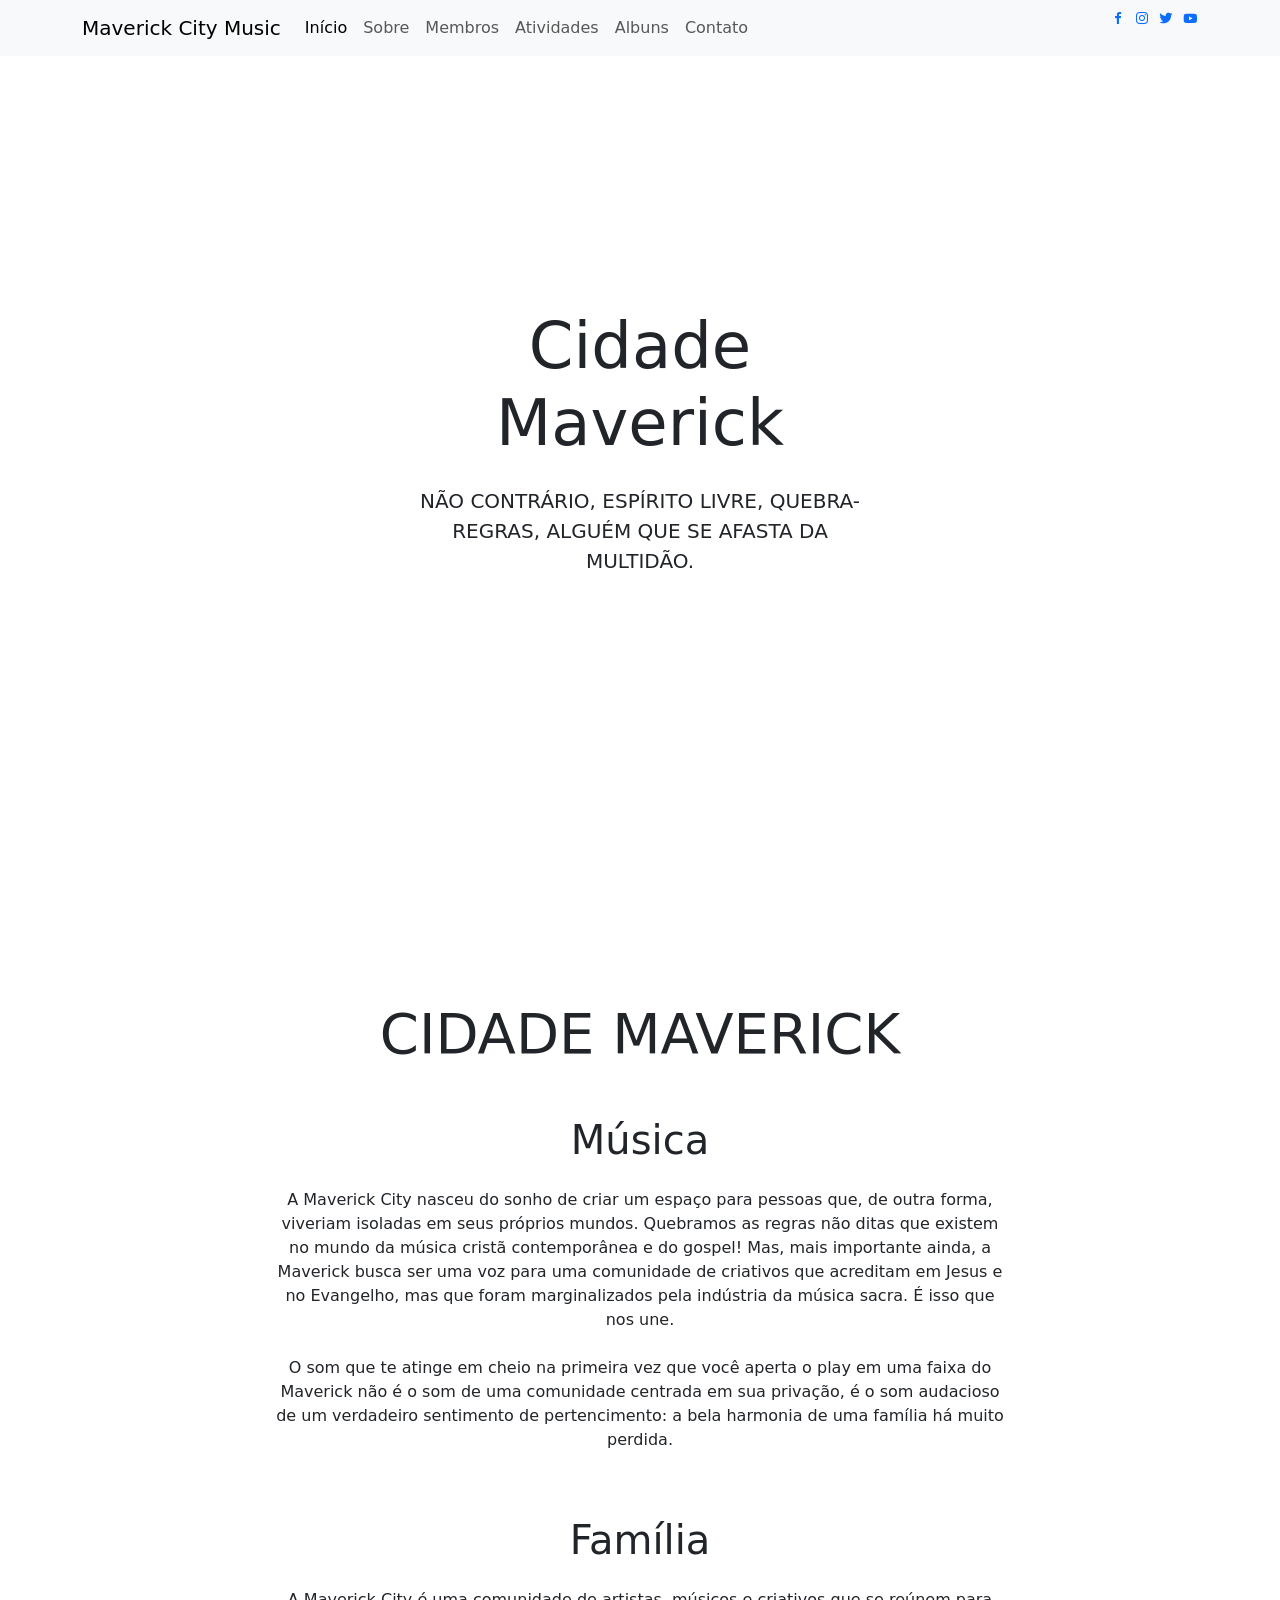
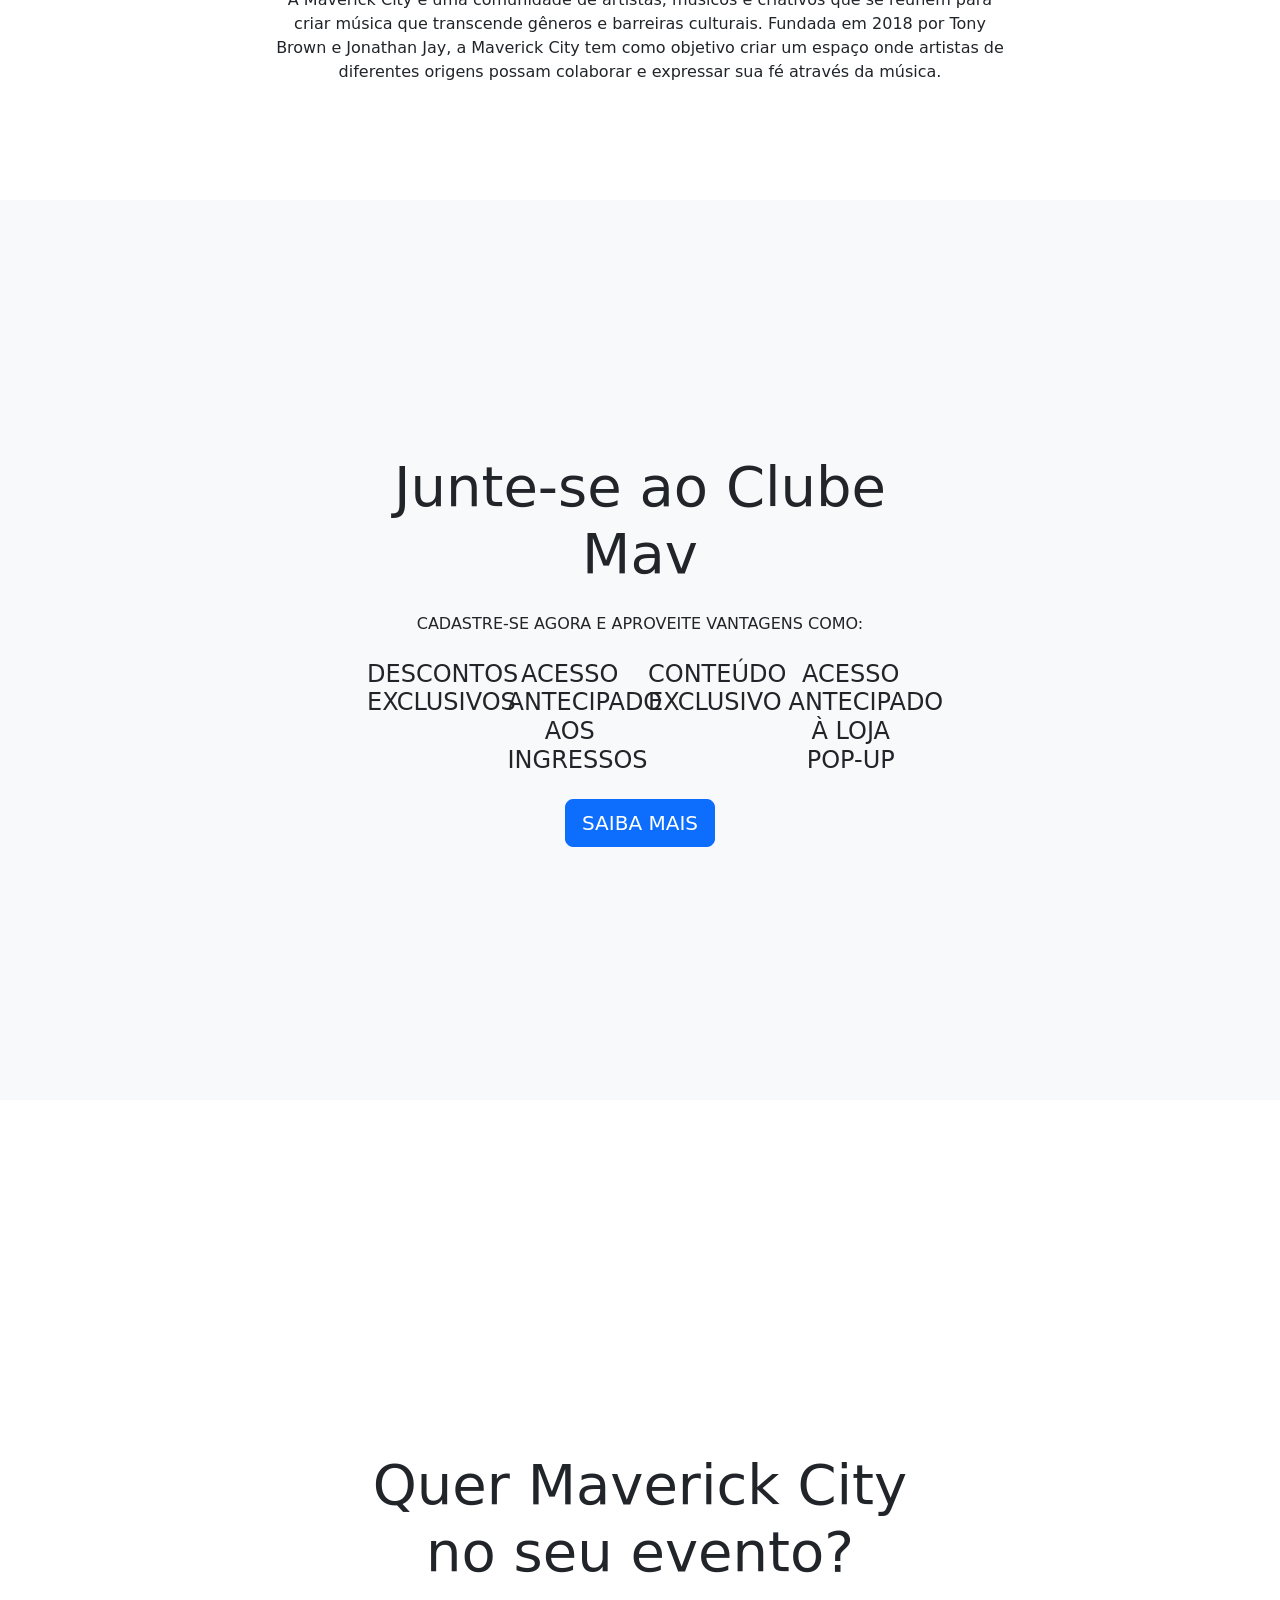
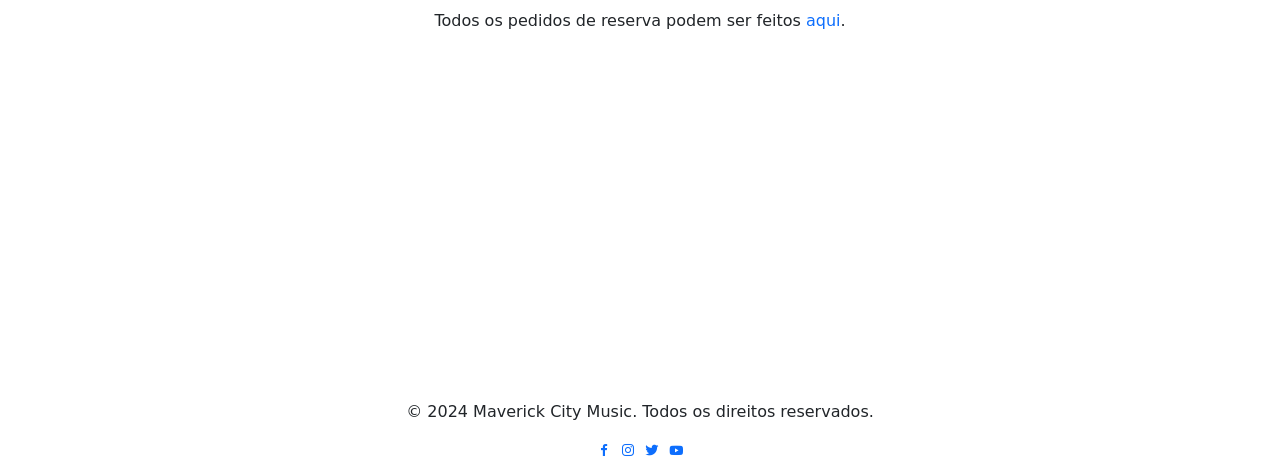
==== assets/pages/sobre.html @ f887ee78 "Novas alterações" ====
<!DOCTYPE html>
<html lang="pt-BR">

<head>
    <meta charset="UTF-8">
    <meta name="viewport" content="width=device-width, initial-scale=1.0">
    <meta http-equiv="X-UA-Compatible" content="IE=edge">
    <meta name="description"
        content="Maverick City Music - Um grupo de música cristã baseado em Atlanta, Geórgia. Conheça nossos membros, álbuns e acompanhe nossas atividades.">
    <meta name="keywords"
        content="Maverick City Music, Christian music, música cristã, Atlanta, Geórgia, worship music, música de adoração">
    <meta name="author" content="Francisco Afonso">

    <!-- Bootstrap CSS -->
    <link href="https://cdn.jsdelivr.net/npm/bootstrap@5.3.8/dist/css/bootstrap.min.css" rel="stylesheet"
        integrity="sha384-sRIl4kxILFvY47J16cr9ZwB07vP4J8+LH7qKQnuqkuIAvNWLzeN8tE5YBujZqJLB" crossorigin="anonymous">
    <!-- BoxIcons -->
    <link href='https://unpkg.com/boxicons@2.1.4/css/boxicons.min.css' rel='stylesheet'>
    <!-- Link CSS -->
    <link rel="stylesheet" href="/assets/css/style.css">

    <title>Maverick City Music | Sobre</title>
</head>

<body>
    <header class="header">
        <nav class="navbar navbar-expand-lg bg-body-tertiary fixed-top">
            <div class="container">
                <a class="navbar-brand" href="#">Maverick <span class="span"> City Music</span></a>
                <button class="navbar-toggler" type="button" data-bs-toggle="offcanvas"
                    data-bs-target="#offcanvasNavbar" aria-controls="offcanvasNavbar" aria-label="Toggle navigation">
                    <span class="navbar-toggler-icon"></span>
                </button>
                <div class="offcanvas offcanvas-end" tabindex="-1" id="offcanvasNavbar"
                    aria-labelledby="offcanvasNavbarLabel">
                    <div class="offcanvas-header">
                        <h5 class="offcanvas-title" id="offcanvasNavbarLabel">Maverick <span class="span">City
                                Music</span></h5>
                        <button type="button" class="btn-close" data-bs-dismiss="offcanvas" aria-label="Close"></button>
                    </div>
                    <div class="offcanvas-body">
                        <ul class="navbar-nav me-auto mb-2 mb-lg-0">
                            <li class="nav-item">
                                <a class="nav-link active" aria-current="page" href="/index.html#hero">Início</a>
                            </li>
                            <li class="nav-item">
                                <a class="nav-link" href="/index.html#about">Sobre</a>
                            </li>
                            <li class="nav-item">
                                <a class="nav-link" href="/index.html#members">Membros</a>
                            </li>
                            <li class="nav-item">
                                <a class="nav-link" href="/index.html#activities">Atividades</a>
                            </li>
                            <li class="nav-item">
                                <a class="nav-link" href="/index.html#albums">Albuns</a>
                            </li>
                            <li class="nav-item">
                                <a class="nav-link" href="/index.html#contact">Contato</a>
                            </li>
                        </ul>
                        <div class="d-flex gap-2 social-links" id="social-links">
                            <a href="https://www.facebook.com/MaverickCityMusic?locale=pt_PT"
                                class="social-link facebook"><i class='bx bxl-facebook'></i></a>
                            <a href="https://www.instagram.com/maverickcitymusic/" class="social-link instagram"><i
                                    class='bx bxl-instagram'></i></a>
                            <a href="https://twitter.com/MaverickCityMusic" class="social-link twitter"><i
                                    class='bx bxl-twitter'></i></a>
                            <a href="https://www.youtube.com/channel/UCcQaSpIMPptu9RLgqIbviqw"
                                class="social-link youtube"><i class='bx bxl-youtube'></i></a>
                        </div>
                    </div>
                </div>
        </nav>
    </header>

    <main>
        <section class="hero-about vh-100 d-flex align-items-center">
            <div class="container">
                <div class="row">
                    <div class="col-12 col-sm-10 col-md-8 col-lg-6 col-xl-5 mx-auto text-center">
                        <h2 class="title display-3 display-sm-4 display-md-3 mb-4">Cidade Maverick</h2>
                        <p class="description lead fs-5 fs-md-4">NÃO CONTRÁRIO, ESPÍRITO LIVRE, QUEBRA-REGRAS, ALGUÉM QUE SE AFASTA DA MULTIDÃO.</p>
                    </div>
                </div>
            </div>
        </section>

        <section class="about-content vh-100 d-flex align-items-center py-5">
            <div class="container">
                <div class="row">
                    <div class="col-12">
                        <h2 class="text-center mb-5 display-4 display-sm-5">CIDADE MAVERICK</h2>
                    </div>

                    <div class="col-12 col-sm-11 col-md-10 col-lg-9 col-xl-8 mx-auto mb-5">
                        <h3 class="text-center mb-4 h1 h-sm-2">Música</h3>
                        <p class="text-center lead mb-4 fs-6 fs-sm-5 fs-md-4">A Maverick City nasceu do sonho de criar um espaço para pessoas que, de outra forma, viveriam isoladas em seus próprios mundos. Quebramos as regras não ditas que existem no mundo da música cristã contemporânea e do gospel! Mas, mais importante ainda, a Maverick busca ser uma voz para uma comunidade de criativos que acreditam em Jesus e no Evangelho, mas que foram marginalizados pela indústria da música sacra. É isso que nos une.</p>
                        <p class="text-center lead fs-6 fs-sm-5 fs-md-4">O som que te atinge em cheio na primeira vez que você aperta o play em uma faixa do Maverick não é o som de uma comunidade centrada em sua privação, é o som audacioso de um verdadeiro sentimento de pertencimento: a bela harmonia de uma família há muito perdida.</p>
                    </div>

                    <div class="col-12 col-sm-11 col-md-10 col-lg-9 col-xl-8 mx-auto">
                        <h3 class="text-center mb-4 h1 h-sm-2">Família</h3>
                        <p class="text-center lead fs-6 fs-sm-5 fs-md-4">A Maverick City é uma comunidade de artistas, músicos e criativos que se reúnem para criar música que transcende gêneros e barreiras culturais. Fundada em 2018 por Tony Brown e Jonathan Jay, a Maverick City tem como objetivo criar um espaço onde artistas de diferentes origens possam colaborar e expressar sua fé através da música.</p>
                    </div>
                </div>
            </div>
        </section>

        <section class="join-club vh-100 d-flex align-items-center bg-light">
            <div class="container">
                <div class="row">
                    <div class="col-12 col-sm-10 col-md-8 col-lg-6 mx-auto text-center">
                        <h2 class="mb-4 display-4 display-sm-5">Junte-se ao Clube Mav</h2>
                        <p class="lead mb-4 fs-6 fs-sm-5">CADASTRE-SE AGORA E APROVEITE VANTAGENS COMO:</p>
                        <div class="row g-3 mb-4">
                            <div class="col-12 col-sm-6 col-md-3">
                                <p class="h4 h-sm-5 mb-0">DESCONTOS EXCLUSIVOS</p>
                            </div>
                            <div class="col-12 col-sm-6 col-md-3">
                                <p class="h4 h-sm-5 mb-0">ACESSO ANTECIPADO AOS INGRESSOS</p>
                            </div>
                            <div class="col-12 col-sm-6 col-md-3">
                                <p class="h4 h-sm-5 mb-0">CONTEÚDO EXCLUSIVO</p>
                            </div>
                            <div class="col-12 col-sm-6 col-md-3">
                                <p class="h4 h-sm-5 mb-0">ACESSO ANTECIPADO À LOJA POP-UP</p>
                            </div>
                        </div>
                        <a href="https://www.maverickcitymusic.store/" class="btn btn-primary btn-lg" target="_blank">SAIBA MAIS</a>
                    </div>
                </div>
            </div>
        </section>

        <section class="quero-maverick vh-100 d-flex align-items-center">
            <div class="container">
                <div class="row">
                    <div class="col-12 col-sm-10 col-md-8 col-lg-6 mx-auto text-center">
                        <h2 class="mb-4 display-4 display-sm-5">Quer Maverick City no seu evento?</h2>
                        <p class="lead fs-6 fs-sm-5">Todos os pedidos de reserva podem ser feitos <a href="https://connect.gigwell.com/roster/roster.html?agency=388870&profile=mavcitymusic" target="_blank" class="text-primary">aqui</a>.</p>
                    </div>
                </div>
            </div>
        </section>

        <!-- <section class="contact" id="contact">
            <div class="container">
                <div class="row">
                    <div class="content d-flex justify-content-center align-center text-center gap-3 flex-column mb-4">
                        <h2>Contato</h2>
                        <form action="" class="">
                            <div class="row">
                                <div class="col">
                                    <input type="text" class="form-control" placeholder="First name"
                                        aria-label="First name">
                                </div>
                                <div class="col">
                                    <input type="text" class="form-control" placeholder="Last name"
                                        aria-label="Last name">
                                </div>
                            </div>

                            
                        </form>
                    </div>
                </div>
            </div>

        </section> -->
    </main>

    <footer class="footer" id="contact">
        <div class="container">
            <div class="row">
                <div class="col-md-12 text-center">
                    <p>&copy; 2024 Maverick City Music. Todos os direitos reservados.</p>
                </div>

                <div>
                    <div class="d-flex gap-2 social-links justify-content-center" id="social-links">
                        <a href="https://www.facebook.com/MaverickCityMusic?locale=pt_PT"
                            class="social-link facebook"><i class='bx bxl-facebook'></i></a>
                        <a href="https://www.instagram.com/maverickcitymusic/" class="social-link instagram"><i
                                class='bx bxl-instagram'></i></a>
                        <a href="https://twitter.com/MaverickCityMusic" class="social-link twitter"><i
                                class='bx bxl-twitter'></i></a>
                        <a href="https://www.youtube.com/channel/UCcQaSpIMPptu9RLgqIbviqw"
                            class="social-link youtube"><i class='bx bxl-youtube'></i></a>
                    </div>
                </div>
            </div>
    </footer>



    <!-- JavaScript Bootstrap 5-->
    <script src="https://cdn.jsdelivr.net/npm/bootstrap@5.3.8/dist/js/bootstrap.bundle.min.js"
        integrity="sha384-FKyoEForCGlyvwx9Hj09JcYn3nv7wiPVlz7YYwJrWVcXK/BmnVDxM+D2scQbITxI"
        crossorigin="anonymous"></script>

    <!-- JavaScript -->
    <script src="/assets/js/script.js"></script>
</body>

</html>
---- assets/css/style.css ----
/* Google Fonts Geral */
@import url("https://fonts.googleapis.com/css2?family=Poppins:ital,wght@0,100;0,200;0,300;0,400;0,500;0,600;0,700;0,800;0,900;1,100;1,200;1,300;1,400;1,500;1,600;1,700;1,800;1,900&display=swap");

/* CSS Geral */
@import url("./base/geral.css");
/* CSS Variáveis */
@import url("./base/variaveis.css");

/* CSS layout */
@import url("./layouts/hero.css");
@import url("./layouts/header.css");
@import url("./layouts/members.css");
@import url("./layouts/albums.css");
@import url("./layouts/footer.css");
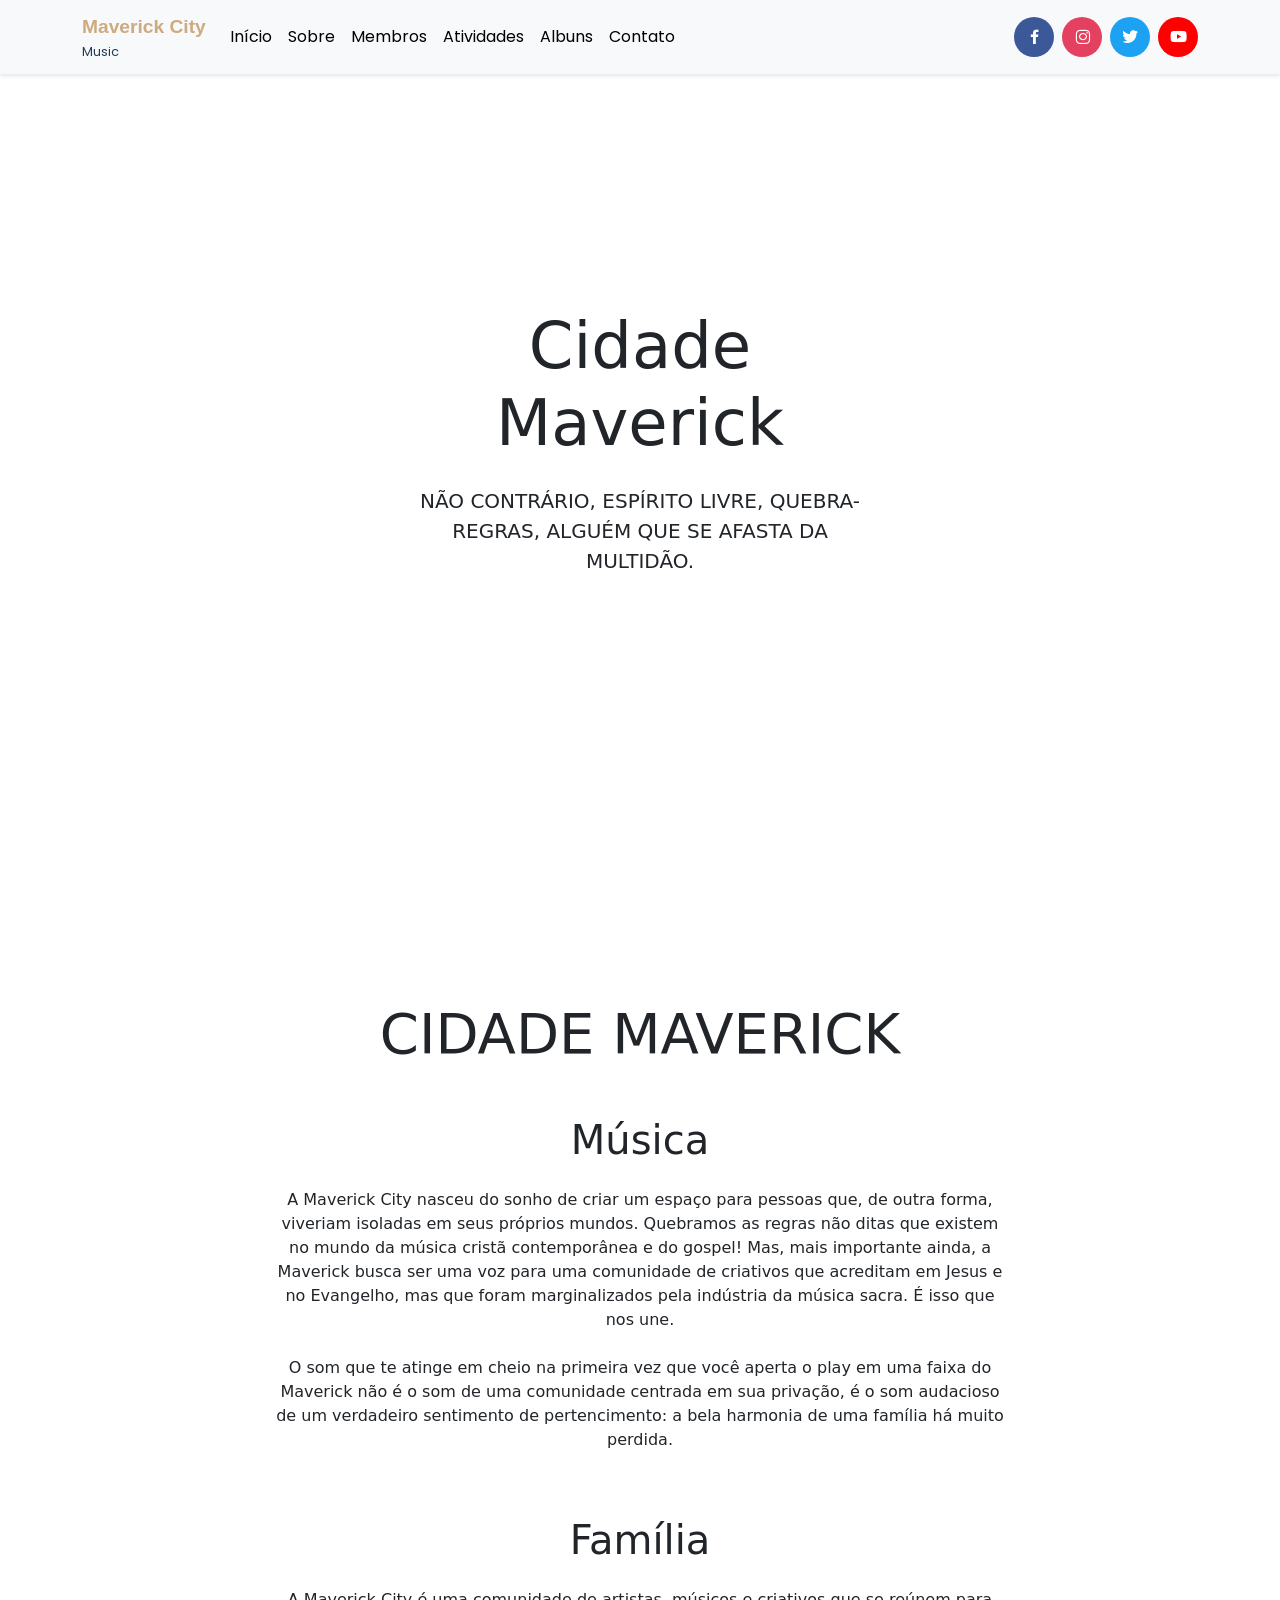
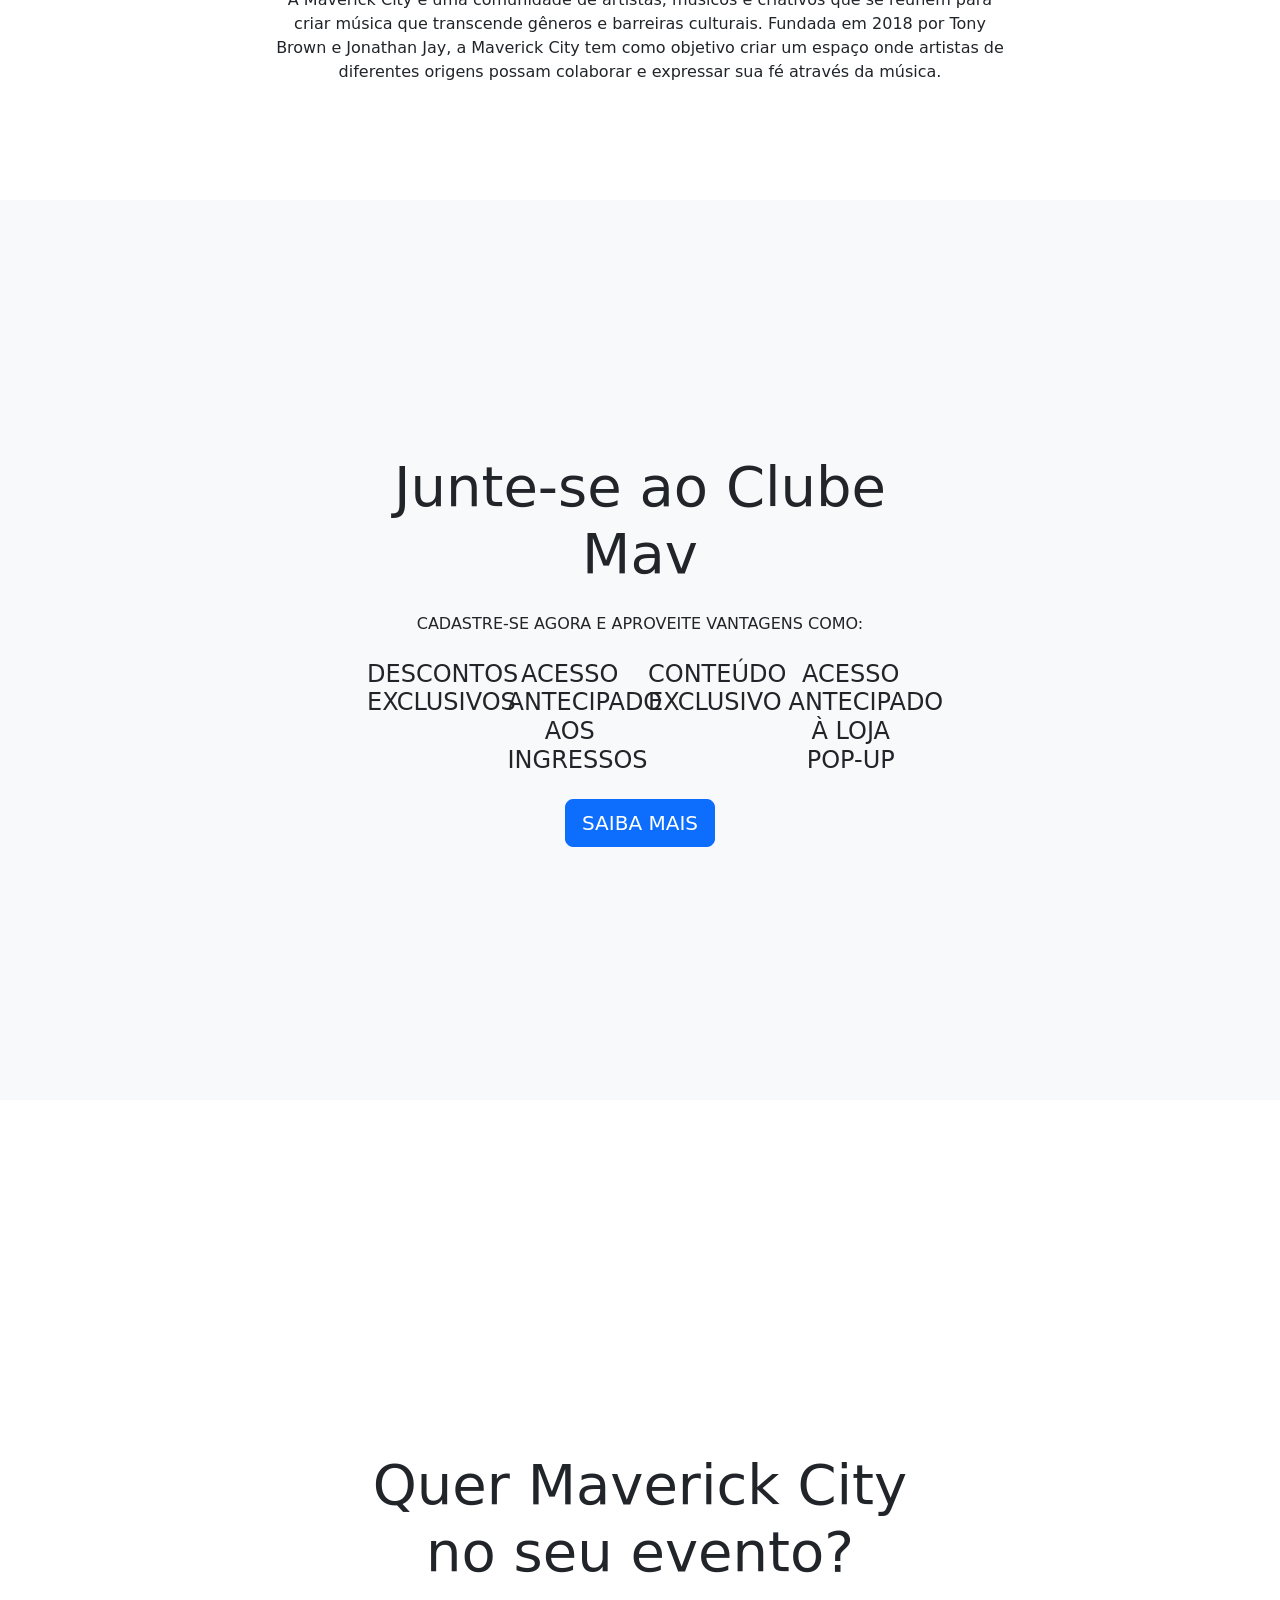
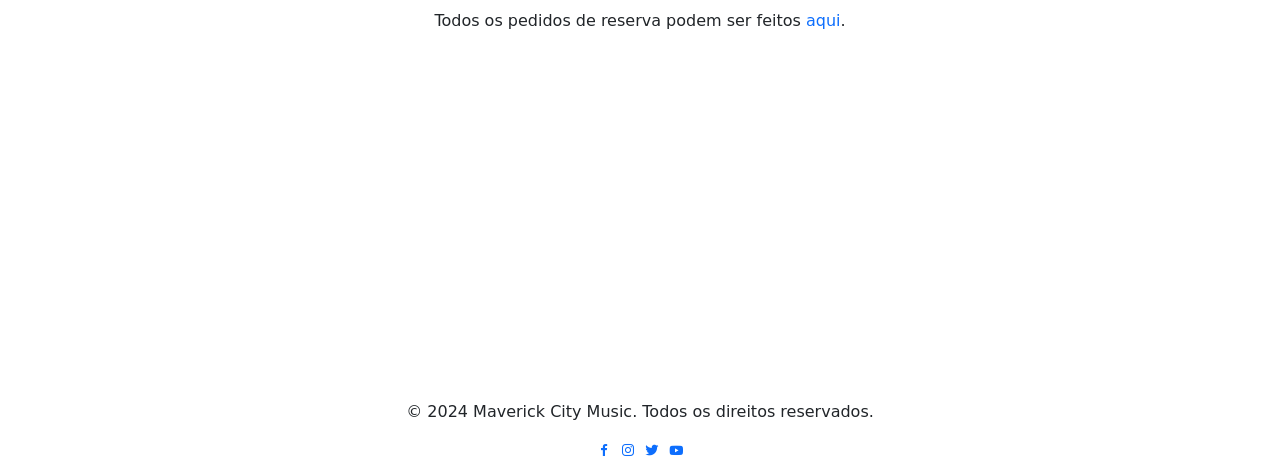
==== commit a79fd7f4: "novas alterações" ====
--- a/assets/pages/sobre.html
+++ b/assets/pages/sobre.html
@@ -26,7 +26,7 @@
     <header class="header">
         <nav class="navbar navbar-expand-lg bg-body-tertiary fixed-top">
             <div class="container">
-                <a class="navbar-brand" href="#">Maverick <span class="span"> City Music</span></a>
+                <a class="navbar-brand" href="#">Maverick City <span class="span">Music</span></a>
                 <button class="navbar-toggler" type="button" data-bs-toggle="offcanvas"
                     data-bs-target="#offcanvasNavbar" aria-controls="offcanvasNavbar" aria-label="Toggle navigation">
                     <span class="navbar-toggler-icon"></span>
--- a/assets/css/style.css
+++ b/assets/css/style.css
@@ -9,6 +9,8 @@
 /* CSS layout */
 @import url("./layouts/hero.css");
 @import url("./layouts/header.css");
+@import url("./layouts/about.css");
 @import url("./layouts/members.css");
+@import url("./layouts/activities.css");
 @import url("./layouts/albums.css");
 @import url("./layouts/footer.css");
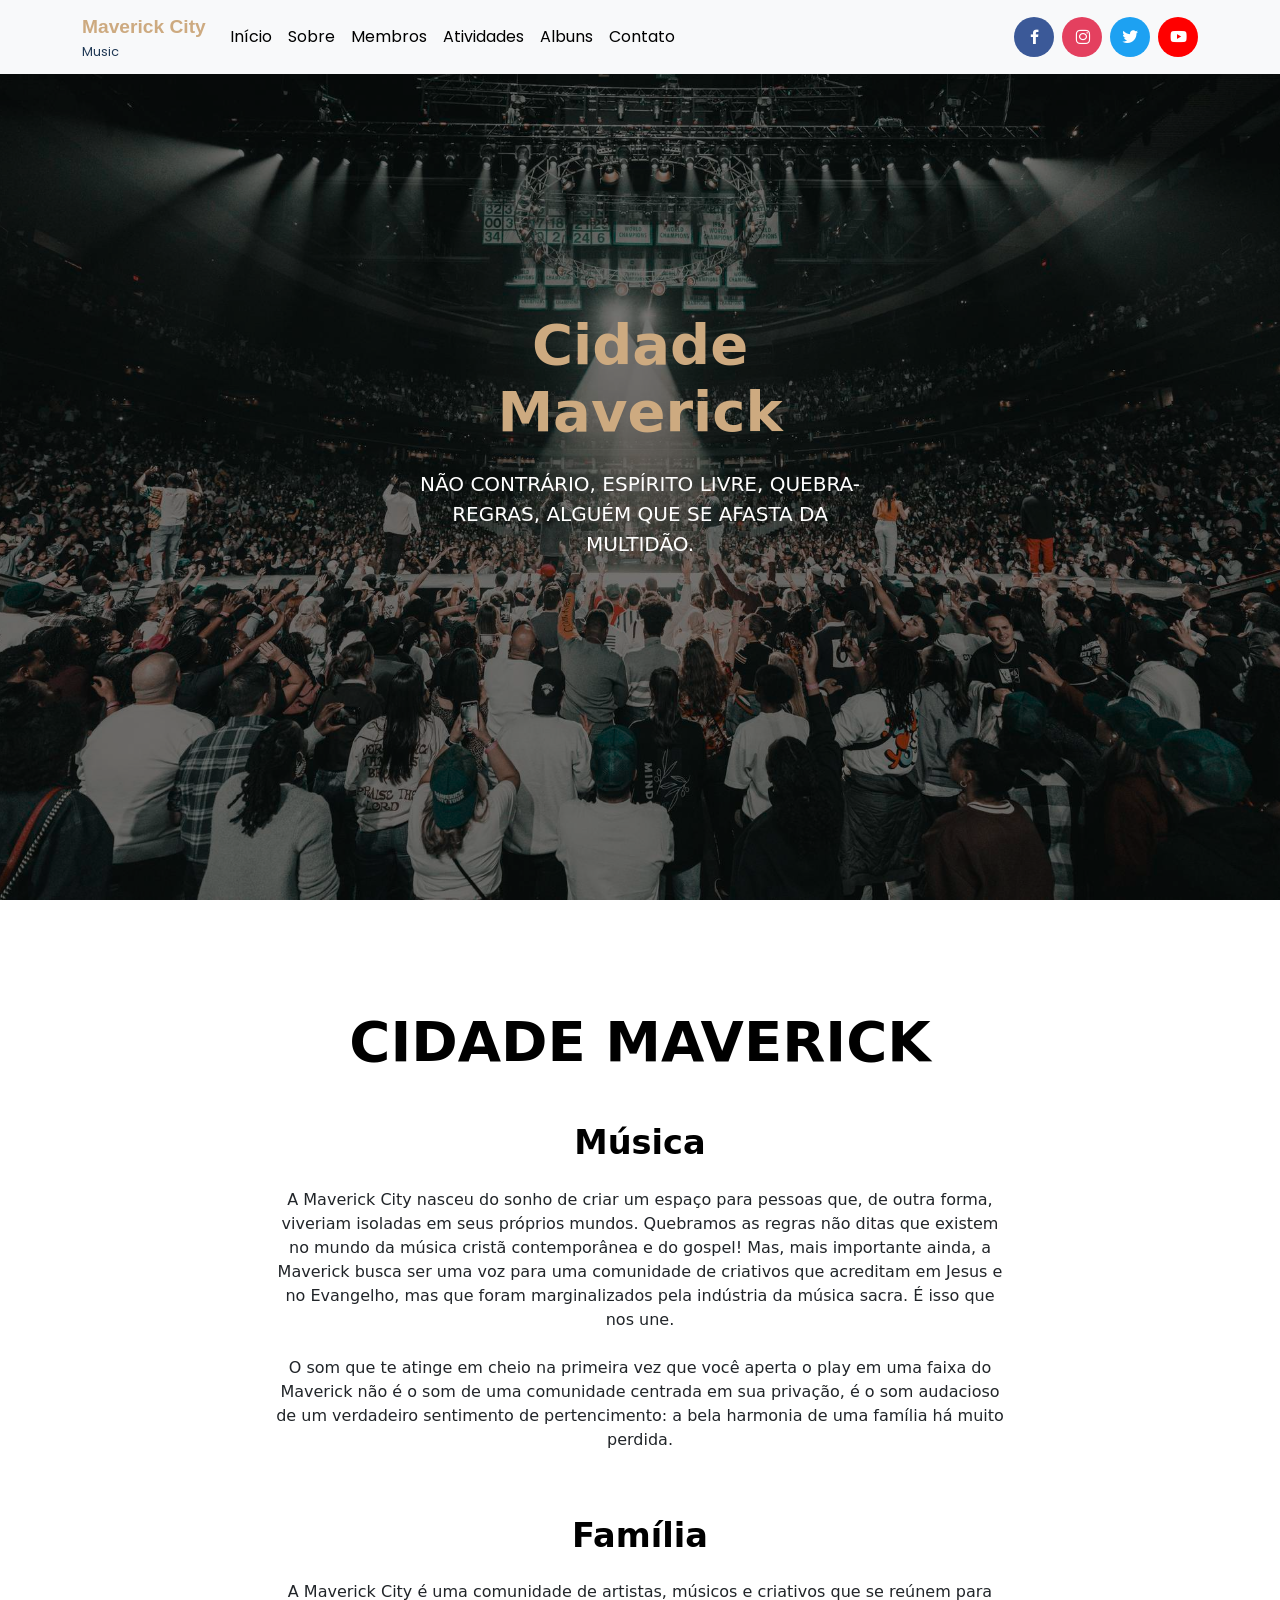
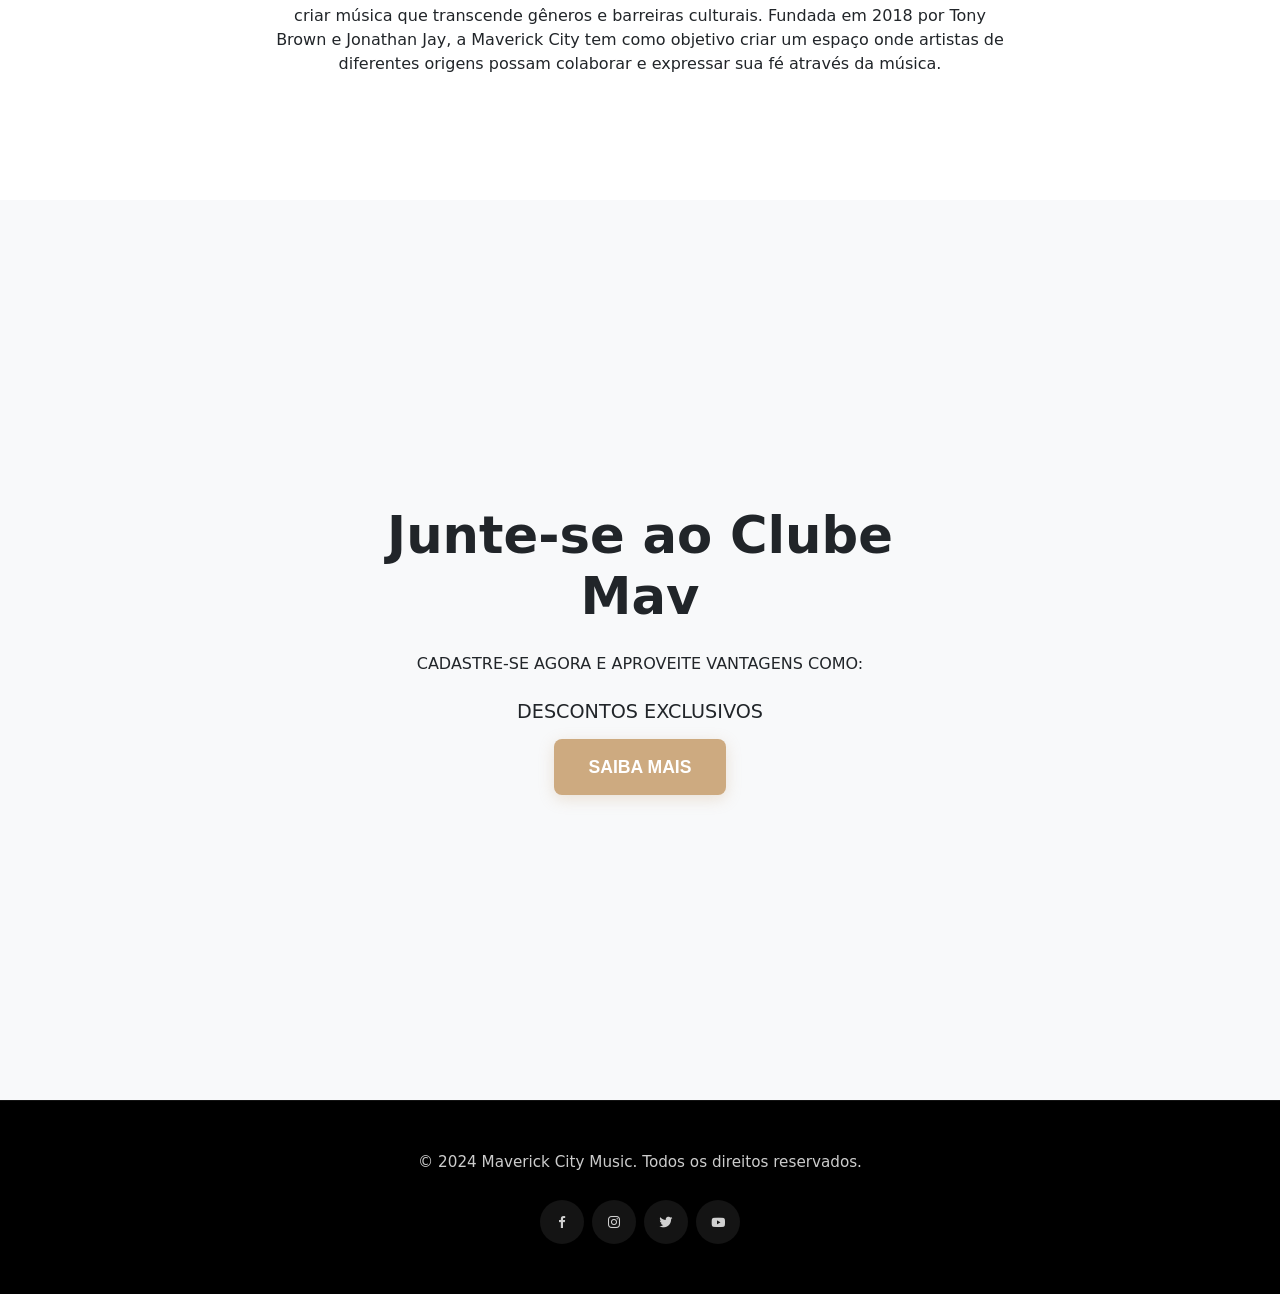
==== commit 9847fc14: "alterações feitas" ====
--- a/assets/pages/sobre.html
+++ b/assets/pages/sobre.html
@@ -74,7 +74,7 @@
         </nav>
     </header>
 
-    <main>
+    <main> 
         <section class="hero-about vh-100 d-flex align-items-center">
             <div class="container">
                 <div class="row">
@@ -113,32 +113,8 @@
                     <div class="col-12 col-sm-10 col-md-8 col-lg-6 mx-auto text-center">
                         <h2 class="mb-4 display-4 display-sm-5">Junte-se ao Clube Mav</h2>
                         <p class="lead mb-4 fs-6 fs-sm-5">CADASTRE-SE AGORA E APROVEITE VANTAGENS COMO:</p>
-                        <div class="row g-3 mb-4">
-                            <div class="col-12 col-sm-6 col-md-3">
-                                <p class="h4 h-sm-5 mb-0">DESCONTOS EXCLUSIVOS</p>
-                            </div>
-                            <div class="col-12 col-sm-6 col-md-3">
-                                <p class="h4 h-sm-5 mb-0">ACESSO ANTECIPADO AOS INGRESSOS</p>
-                            </div>
-                            <div class="col-12 col-sm-6 col-md-3">
-                                <p class="h4 h-sm-5 mb-0">CONTEÚDO EXCLUSIVO</p>
-                            </div>
-                            <div class="col-12 col-sm-6 col-md-3">
-                                <p class="h4 h-sm-5 mb-0">ACESSO ANTECIPADO À LOJA POP-UP</p>
-                            </div>
-                        </div>
+                        <p class="h4 h-sm-5 mb-3">DESCONTOS EXCLUSIVOS</p>
                         <a href="https://www.maverickcitymusic.store/" class="btn btn-primary btn-lg" target="_blank">SAIBA MAIS</a>
-                    </div>
-                </div>
-            </div>
-        </section>
-
-        <section class="quero-maverick vh-100 d-flex align-items-center">
-            <div class="container">
-                <div class="row">
-                    <div class="col-12 col-sm-10 col-md-8 col-lg-6 mx-auto text-center">
-                        <h2 class="mb-4 display-4 display-sm-5">Quer Maverick City no seu evento?</h2>
-                        <p class="lead fs-6 fs-sm-5">Todos os pedidos de reserva podem ser feitos <a href="https://connect.gigwell.com/roster/roster.html?agency=388870&profile=mavcitymusic" target="_blank" class="text-primary">aqui</a>.</p>
                     </div>
                 </div>
             </div>
--- a/assets/css/style.css
+++ b/assets/css/style.css
@@ -5,6 +5,8 @@
 @import url("./base/geral.css");
 /* CSS Variáveis */
 @import url("./base/variaveis.css");
+/* CSS Botões */
+@import url("./base/buttons.css");
 
 /* CSS layout */
 @import url("./layouts/hero.css");
@@ -13,4 +15,9 @@
 @import url("./layouts/members.css");
 @import url("./layouts/activities.css");
 @import url("./layouts/albums.css");
-@import url("./layouts/footer.css");+@import url("./layouts/newsletter.css");
+@import url("./layouts/footer.css");
+
+@import url("./layouts/hero-about.css");
+@import url("./layouts/about-content.css"); 
+@import url("./layouts/join-club.css");
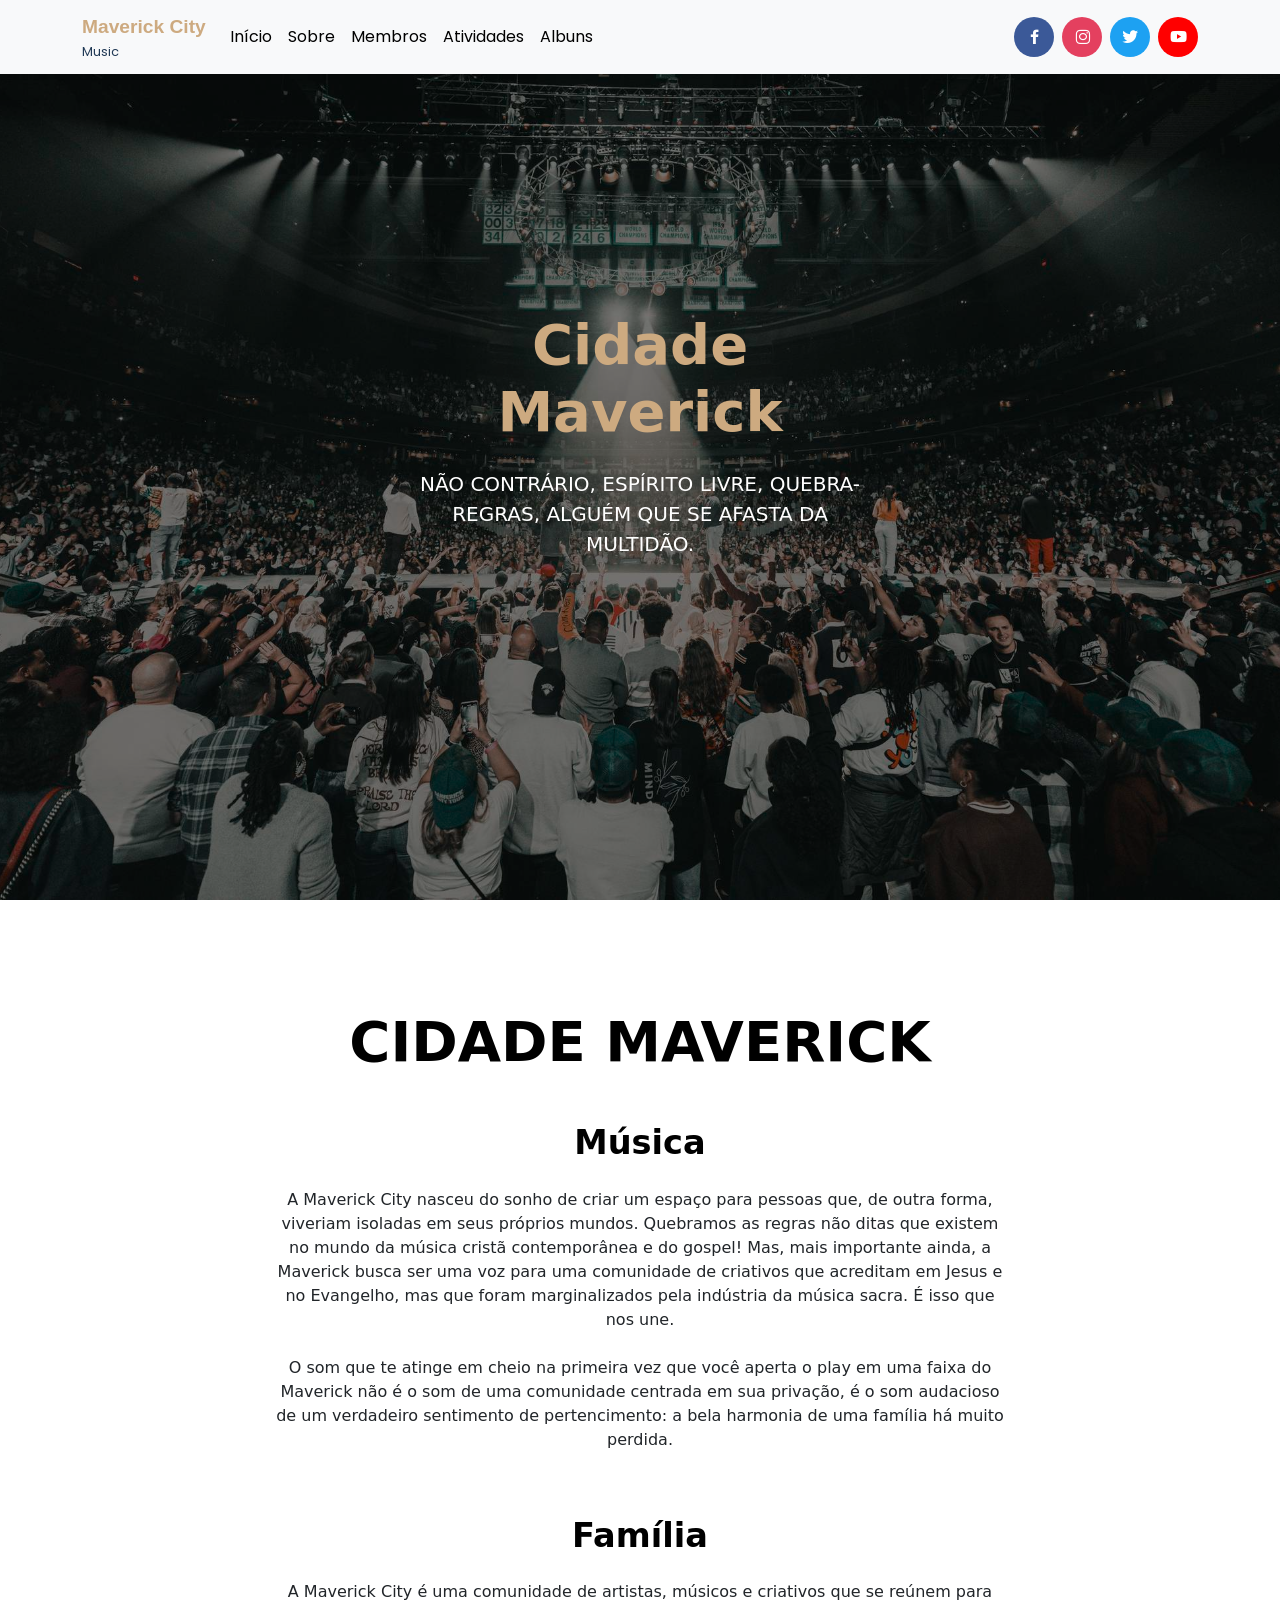
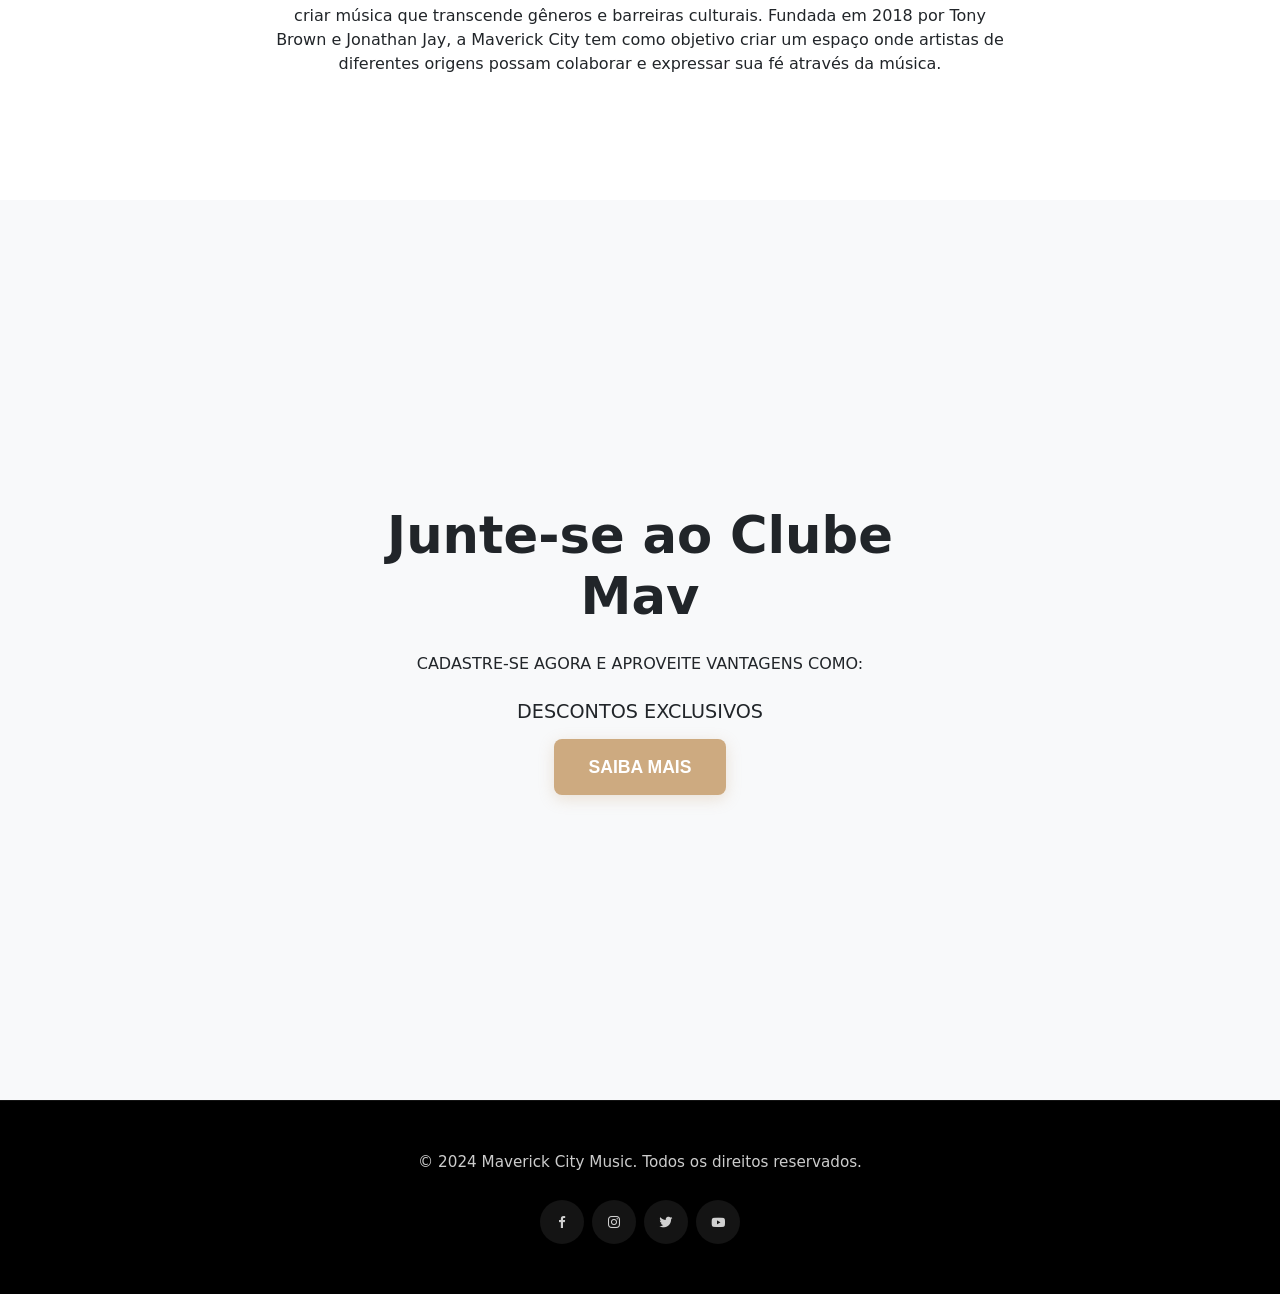
==== commit 801a45f0: "Aleterações feitas com sucesso" ====
--- a/assets/pages/sobre.html
+++ b/assets/pages/sobre.html
@@ -54,9 +54,6 @@
                             </li>
                             <li class="nav-item">
                                 <a class="nav-link" href="/index.html#albums">Albuns</a>
-                            </li>
-                            <li class="nav-item">
-                                <a class="nav-link" href="/index.html#contact">Contato</a>
                             </li>
                         </ul>
                         <div class="d-flex gap-2 social-links" id="social-links">
